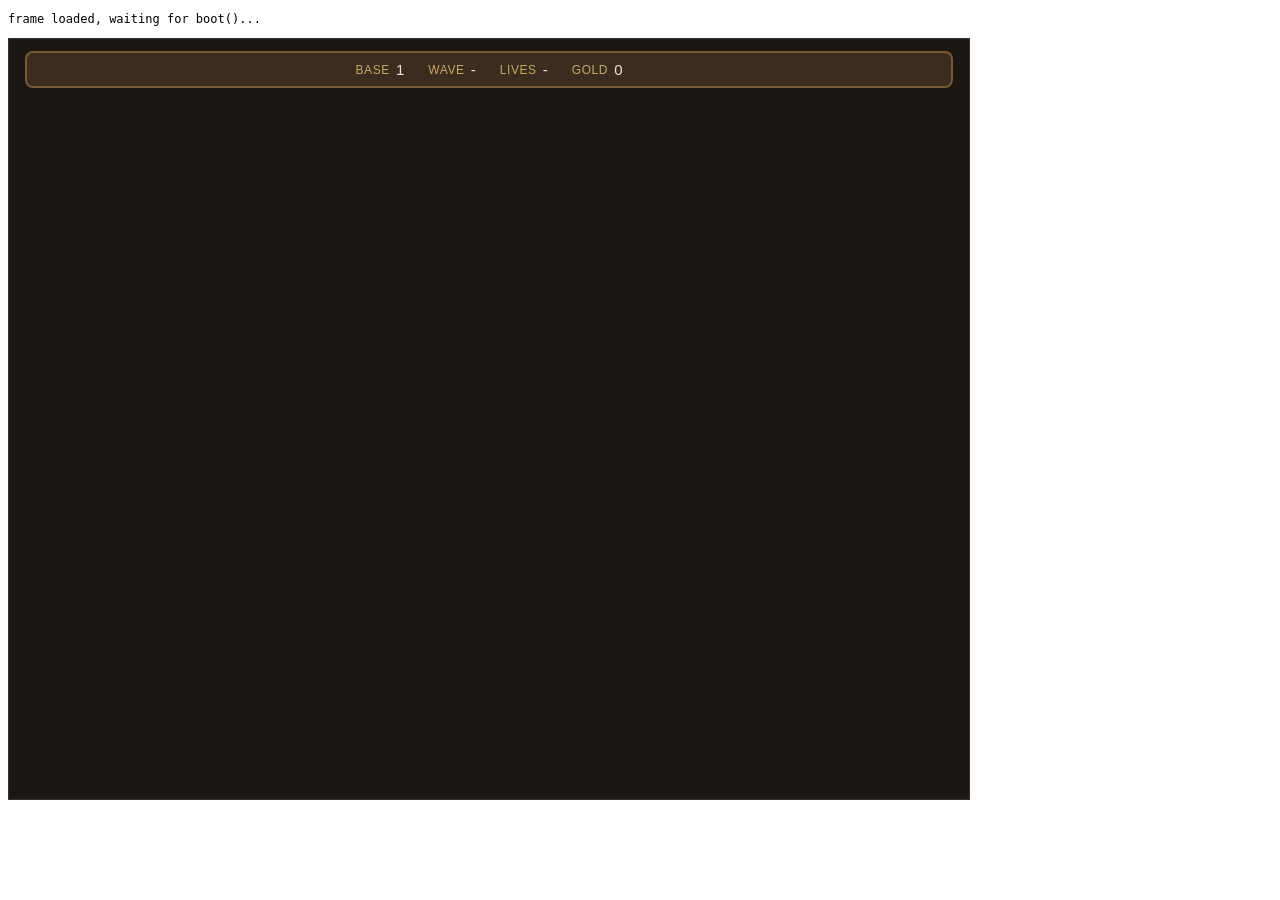
==== tools/harness.html @ bac5289a "0.1.1 initial commit" ====
<!DOCTYPE html>
<html>
<head><meta charset="UTF-8"><title>Harness</title></head>
<body>
<pre id="log" style="font: 12px monospace; white-space: pre-wrap;"></pre>
<iframe id="frame" src="/index.html" style="width:960px;height:760px;border:1px solid #333;"></iframe>
<script>
const logEl = document.getElementById('log');
function log(msg) {
  logEl.textContent += msg + '\n';
  document.title = 'HARNESS:' + logEl.textContent.split('\n').length;
  fetch('/report', { method: 'POST', body: logEl.textContent }).catch(() => {});
}

function q(sel) {
  return document.getElementById('frame').contentDocument.querySelector(sel);
}
function qa(sel) {
  return [...document.getElementById('frame').contentDocument.querySelectorAll(sel)];
}
function click(sel) {
  const el = typeof sel === 'string' ? q(sel) : sel;
  if (!el) throw new Error('missing element ' + sel);
  el.dispatchEvent(new MouseEvent('click', { bubbles: true }));
}
function sleep(ms) { return new Promise((r) => setTimeout(r, ms)); }
function snap(name) {
  try {
    const canvas = q('#battle-canvas');
    const dataUrl = canvas.toDataURL('image/png');
    fetch('/screenshot?name=' + name, { method: 'POST', body: dataUrl }).catch(() => {});
    log('snapshot saved: ' + name);
  } catch (e) {
    log('snapshot failed: ' + e.message);
  }
}
async function saveHtmlSnapshot(name, selector) {
  try {
    const el = q(selector);
    const clone = el.cloneNode(true);
    clone.classList.add('active');
    const cssText = await (await fetch('/css/style.css')).text();
    const html = `<!DOCTYPE html><html><head><meta charset="UTF-8"><title>snap</title><style>${cssText}
body{background:#1c1712;margin:0;padding:16px;}
#app{max-width:960px;margin:0 auto;}
</style></head><body><div id="app">${clone.outerHTML}</div></body></html>`;
    await fetch('/save-html?name=' + name, { method: 'POST', body: html });
    log('html snapshot saved: ' + name);
  } catch (e) {
    log('html snapshot failed: ' + e.message);
  }
}
async function waitFor(fn, timeoutMs, label) {
  const start = Date.now();
  while (Date.now() - start < timeoutMs) {
    const v = fn();
    if (v) return v;
    await sleep(50);
  }
  throw new Error('timeout waiting for ' + label);
}

document.getElementById('frame').addEventListener('load', () => {
  const win = document.getElementById('frame').contentWindow;
  win.addEventListener('error', (e) => log('IFRAME ERROR: ' + e.message + ' @ ' + e.filename + ':' + e.lineno));
  run().catch((e) => log('HARNESS FAILURE: ' + e.message));
});

async function run() {
  log('frame loaded, waiting for boot()...');
  await waitFor(() => q('#btn-start-run') && !q('#btn-start-run').disabled, 15000, 'start button enabled');
  log('assets loaded, start button ready');

  const speed4 = qa('.speed-btn').find((b) => b.dataset.speed === '4');
  if (speed4) { click(speed4); log('set battle speed to 4x'); }

  click('#btn-start-run');
  await waitFor(() => q('#screen-planning').classList.contains('active'), 3000, 'planning screen');
  log('OK: reached planning screen for base 1 wave 1');

  let baseIndex = q('#hud-base').textContent;
  let waveCount = 0;
  let shopReached = false;
  let gameOverReached = false;

  for (let i = 0; i < 12 && !gameOverReached; i++) {
    if (!q('#screen-planning').classList.contains('active')) {
      await waitFor(() => q('#screen-planning').classList.contains('active') || q('#screen-gameover').classList.contains('active'), 8000, 'planning or gameover');
      if (q('#screen-gameover').classList.contains('active')) break;
    }
    const waveNum = q('#planning-wave-num').textContent;
    const rosterCount = qa('.roster-card').length;
    log(`planning wave ${waveNum}: roster has ${rosterCount} alive units, launching all selected`);

    if (i === 0) {
      const firstBadge = q('.rc-order-badge');
      const firstName = q('.roster-card .rc-name')?.textContent;
      const downBtn = q('.roster-card .rc-move-btn[data-move="1"]');
      if (firstBadge && downBtn && !downBtn.disabled) {
        click(downBtn);
        await sleep(50);
        const newFirstName = q('.roster-card .rc-name')?.textContent;
        log(`reorder test: moved "${firstName}" down, new #1 is now "${newFirstName}" (should differ)`);
      }
    }

    click('#btn-launch-wave');
    await waitFor(() => q('#screen-battle').classList.contains('active'), 3000, 'battle screen');

    if (i === 0) {
      await sleep(300);
      snap('battle_early');
      await sleep(1200);
      snap('battle_mid');
    }
    if (q('#hud-base').textContent === '2' && !window.__snappedBase2) {
      window.__snappedBase2 = true;
      await sleep(500);
      snap('battle_base2');
    }

    await waitFor(() => !q('#btn-continue-wave').classList.contains('hidden'), 20000, 'battle resolution');
    waveCount++;
    log(`wave resolved: "${q('#battle-status').textContent}" | lives=${q('#hud-lives').textContent} gold=${q('#hud-gold').textContent}`);
    click('#btn-continue-wave');
    await sleep(150);

    if (q('#screen-shop').classList.contains('active')) {
      shopReached = true;
      log('OK: reached shop screen -> ' + q('#shop-title').textContent);

      const unitOffers = [...q('#shop-units').querySelectorAll('.shop-card')];
      const modOffers = [...q('#shop-cards').querySelectorAll('.shop-card')];
      log(`shop has ${unitOffers.length} recruit offers, ${modOffers.length} mod offers`);
      for (const c of unitOffers) log('  recruit offer: ' + c.querySelector('.sc-name').textContent.trim() + ' - ' + c.querySelector('.sc-cost').textContent);
      for (const c of modOffers) log('  mod offer: ' + c.querySelector('.sc-name').textContent.trim() + ' - ' + c.querySelector('.sc-cost').textContent);

      const rosterCountBefore = qa('#shop-roster .shop-unit-card').length;
      const limitedRecruit = unitOffers.find((c) => c.querySelector('.sc-scope').textContent.includes('1 per visit') && !c.querySelector('button').disabled);
      const affordableRecruit = limitedRecruit || unitOffers.find((c) => !c.querySelector('button').disabled);
      if (affordableRecruit) {
        const isLimited = affordableRecruit.querySelector('.sc-scope').textContent.includes('1 per visit');
        click(affordableRecruit.querySelector('button'));
        await sleep(100);
        const rosterCountAfter = qa('#shop-roster .shop-unit-card').length;
        log(`recruited a unit (limited=${isLimited}): roster ${rosterCountBefore} -> ${rosterCountAfter}, gold now ${q('#hud-gold').textContent}`);
        if (isLimited) {
          const goldBefore2 = q('#hud-gold').textContent;
          const stillEnabled = !affordableRecruit.querySelector('button').disabled;
          click(affordableRecruit.querySelector('button'));
          await sleep(100);
          const rosterCountAfter2 = qa('#shop-roster .shop-unit-card').length;
          log(`cap check: button still clickable after 1st buy=${stillEnabled}, 2nd click roster ${rosterCountAfter} -> ${rosterCountAfter2} (should be unchanged), gold ${goldBefore2} -> ${q('#hud-gold').textContent} (should be unchanged)`);
        }
      } else {
        log('no affordable recruit offers this visit');
      }

      const trinketOffers = [...q('#shop-trinkets').querySelectorAll('.shop-card')];
      log(`  trinket offers: ${trinketOffers.map((c) => c.querySelector('.sc-name').textContent.trim() + '(' + c.querySelector('.sc-cost').textContent + ')').join(', ') || 'none'}`);
      const affordableTrinket = trinketOffers.find((c) => !c.querySelector('button').disabled);
      if (affordableTrinket) {
        click(affordableTrinket.querySelector('button'));
        await sleep(100);
        log('acquired trinket, gold now ' + q('#hud-gold').textContent + ', active trinkets: ' + qa('.trinket-chip').map((c) => c.textContent).join(', '));
      }

      const affordableMod = [...q('#shop-cards').querySelectorAll('.shop-card')].find((c) => !c.querySelector('button').disabled);
      if (affordableMod) {
        click(affordableMod.querySelector('button'));
        await sleep(100);
        if (!q('#mod-target-modal').classList.contains('hidden')) {
          log('mod target modal appeared (instance-scope mod)');
          const targetBtn = q('#mod-target-list button');
          click(targetBtn);
          await sleep(100);
          log('applied mod to unit, gold now ' + q('#hud-gold').textContent);
        } else {
          log('applied roster-wide mod, gold now ' + q('#hud-gold').textContent);
        }
      }
      if (!window.__snappedShop) {
        window.__snappedShop = true;
        await saveHtmlSnapshot('shop_screen', '#screen-shop');
      }

      click('#btn-continue-shop');
      await sleep(150);
      log('continued to base ' + q('#hud-base').textContent);
    }

    if (q('#screen-gameover').classList.contains('active')) {
      gameOverReached = true;
      log('GAME OVER: ' + q('#gameover-reason').textContent + ' | ' + q('#gameover-score').textContent);
    }
  }

  log('DONE. waves resolved=' + waveCount + ' shopReached=' + shopReached + ' gameOverReached=' + gameOverReached);
  document.title = 'HARNESS-COMPLETE';
}
</script>
</body>
</html>
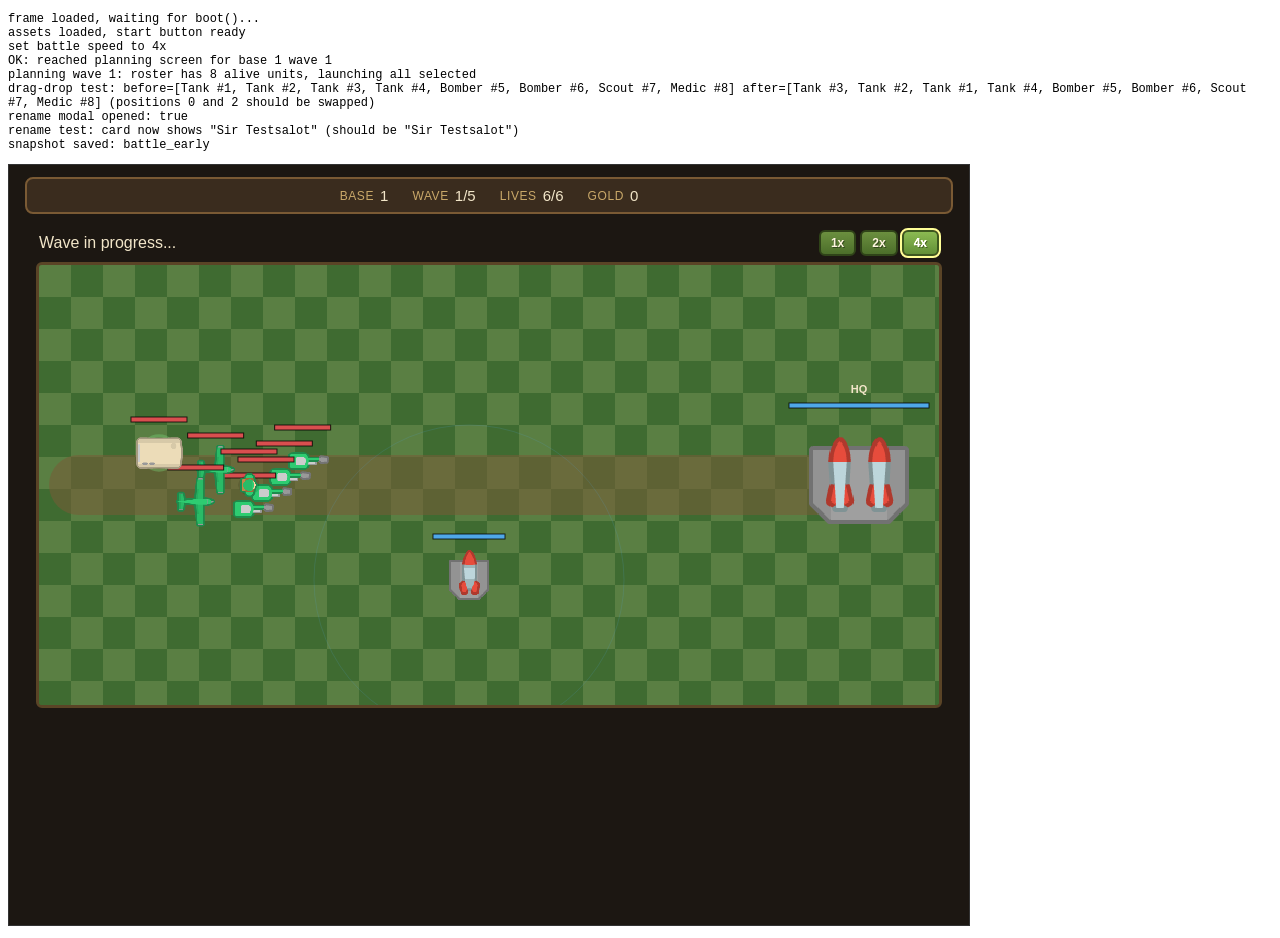
==== commit 89af71d5: "Remember unit marching order across waves and bases Order used to reset to raw roster order every ti" ====
--- a/tools/harness.html
+++ b/tools/harness.html
@@ -24,6 +24,25 @@
   el.dispatchEvent(new MouseEvent('click', { bubbles: true }));
 }
 function sleep(ms) { return new Promise((r) => setTimeout(r, ms)); }
+function iframeWin() { return document.getElementById('frame').contentWindow; }
+function simulateDragDrop(sourceEl, targetEl) {
+  const win = iframeWin();
+  const dataTransfer = new win.DataTransfer();
+  const fire = (type, el) => {
+    const evt = new win.DragEvent(type, { bubbles: true, cancelable: true, dataTransfer });
+    el.dispatchEvent(evt);
+  };
+  fire('dragstart', sourceEl);
+  fire('dragover', targetEl);
+  fire('drop', targetEl);
+  fire('dragend', sourceEl);
+}
+function setInputValue(el, value) {
+  const win = iframeWin();
+  const setter = Object.getOwnPropertyDescriptor(win.HTMLInputElement.prototype, 'value').set;
+  setter.call(el, value);
+  el.dispatchEvent(new win.Event('input', { bubbles: true }));
+}
 function snap(name) {
   try {
     const canvas = q('#battle-canvas');
@@ -82,6 +101,7 @@
   let waveCount = 0;
   let shopReached = false;
   let gameOverReached = false;
+  let rememberedOrder = null;
 
   for (let i = 0; i < 12 && !gameOverReached; i++) {
     if (!q('#screen-planning').classList.contains('active')) {
@@ -92,16 +112,38 @@
     const rosterCount = qa('.roster-card').length;
     log(`planning wave ${waveNum}: roster has ${rosterCount} alive units, launching all selected`);
 
+    if (i === 1 && rememberedOrder) {
+      const currentOrder = qa('.roster-card.selected').map((c) => c.querySelector('.rc-name').textContent);
+      const matches = JSON.stringify(currentOrder) === JSON.stringify(rememberedOrder);
+      log(`order persistence check: remembered=[${rememberedOrder.join(', ')}] current=[${currentOrder.join(', ')}] match=${matches}`);
+    }
+
     if (i === 0) {
-      const firstBadge = q('.rc-order-badge');
-      const firstName = q('.roster-card .rc-name')?.textContent;
-      const downBtn = q('.roster-card .rc-move-btn[data-move="1"]');
-      if (firstBadge && downBtn && !downBtn.disabled) {
-        click(downBtn);
+      const cards = qa('.roster-card.selected');
+      if (cards.length >= 3) {
+        const beforeOrder = cards.map((c) => c.querySelector('.rc-name').textContent);
+        simulateDragDrop(cards[0], cards[2]);
         await sleep(50);
-        const newFirstName = q('.roster-card .rc-name')?.textContent;
-        log(`reorder test: moved "${firstName}" down, new #1 is now "${newFirstName}" (should differ)`);
-      }
+        const afterCards = qa('.roster-card.selected');
+        const afterOrder = afterCards.map((c) => c.querySelector('.rc-name').textContent);
+        log(`drag-drop test: before=[${beforeOrder.join(', ')}] after=[${afterOrder.join(', ')}] (positions 0 and 2 should be swapped)`);
+        rememberedOrder = afterOrder;
+      }
+
+      const firstCard = q('.roster-card');
+      const renameBtn = firstCard.querySelector('.rc-rename-btn');
+      click(renameBtn);
+      await sleep(50);
+      const modalVisible = !q('#rename-modal').classList.contains('hidden');
+      log(`rename modal opened: ${modalVisible}`);
+      if (modalVisible) {
+        setInputValue(q('#rename-input'), 'Sir Testsalot');
+        click('#btn-save-rename');
+        await sleep(50);
+        const renamedText = q('.roster-card .rc-name').textContent;
+        log(`rename test: card now shows "${renamedText}" (should be "Sir Testsalot")`);
+      }
+      rememberedOrder = qa('.roster-card.selected').map((c) => c.querySelector('.rc-name').textContent);
     }
 
     click('#btn-launch-wave');
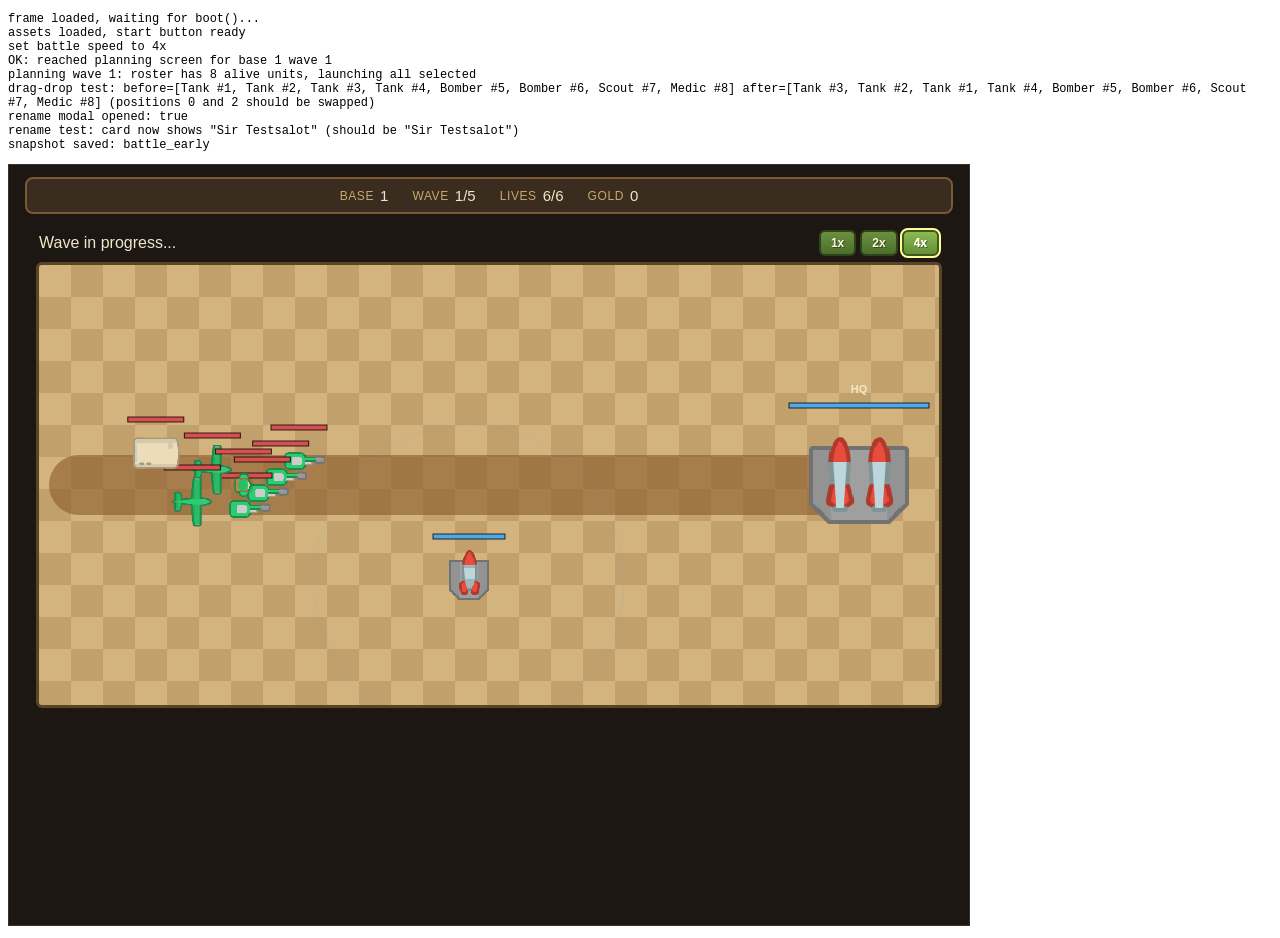
==== commit f887932b: "Add desert and stone map themes, randomized per base Ground/path colors now come from a per-base the" ====
--- a/tools/harness.html
+++ b/tools/harness.html
@@ -159,6 +159,11 @@
       window.__snappedBase2 = true;
       await sleep(500);
       snap('battle_base2');
+    }
+    if (q('#hud-base').textContent === '3' && !window.__snappedBase3) {
+      window.__snappedBase3 = true;
+      await sleep(500);
+      snap('battle_base3');
     }
 
     await waitFor(() => !q('#btn-continue-wave').classList.contains('hidden'), 20000, 'battle resolution');
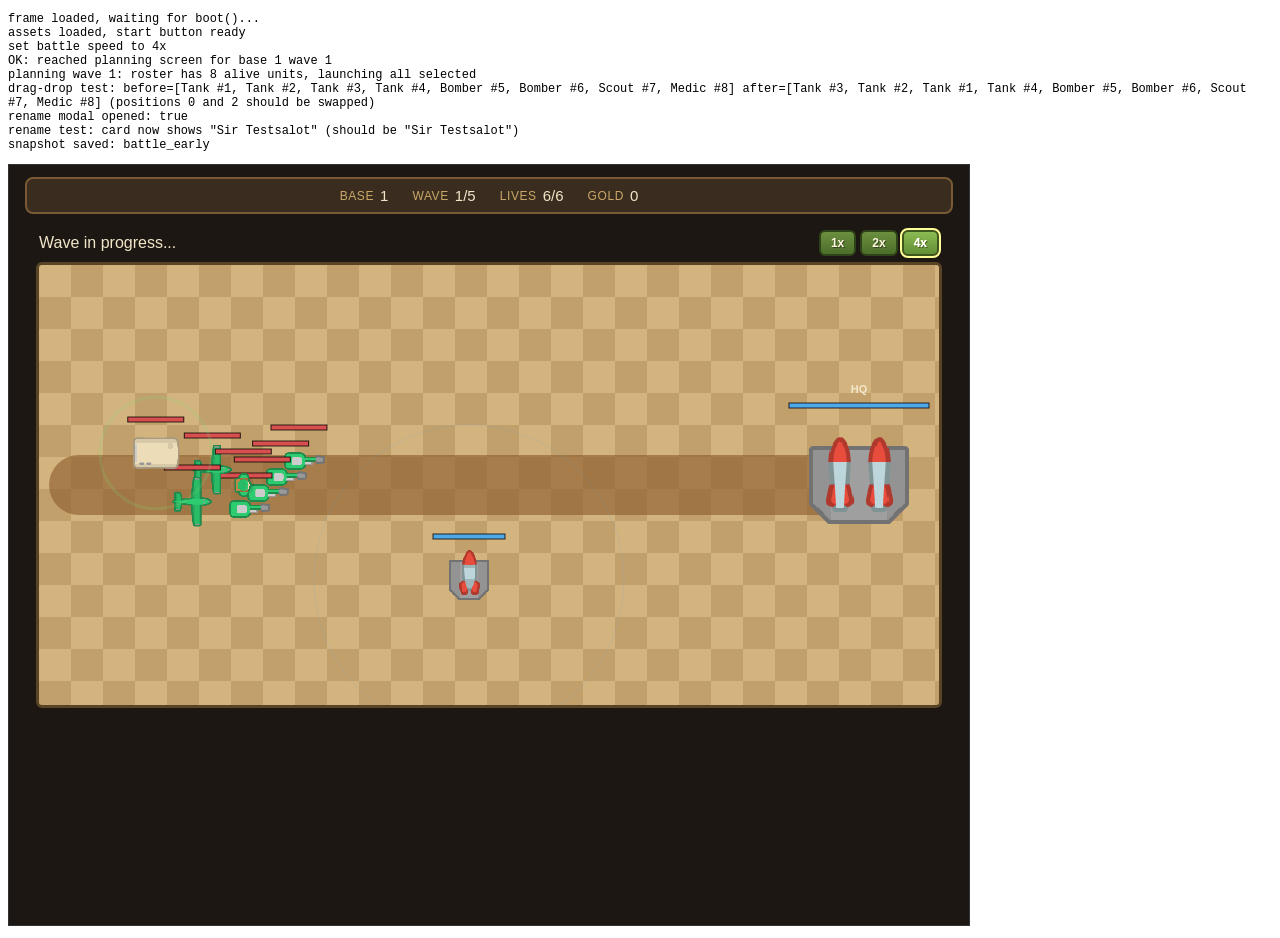
==== commit 32b0595f: "Multidirectional paths, tar trap towers, more mods, auto-buy, fixed game over - Path generation is n" ====
--- a/tools/harness.html
+++ b/tools/harness.html
@@ -159,6 +159,10 @@
       window.__snappedBase2 = true;
       await sleep(500);
       snap('battle_base2');
+      await sleep(1500);
+      snap('battle_base2b');
+      await sleep(1500);
+      snap('battle_base2c');
     }
     if (q('#hud-base').textContent === '3' && !window.__snappedBase3) {
       window.__snappedBase3 = true;
@@ -173,8 +177,21 @@
     await sleep(150);
 
     if (q('#screen-shop').classList.contains('active')) {
+      const isFirstShopVisit = !shopReached;
       shopReached = true;
       log('OK: reached shop screen -> ' + q('#shop-title').textContent);
+
+      if (isFirstShopVisit) {
+        const checkbox = q('#auto-buy-roster-mods');
+        log(`auto-buy checkbox initial state: ${checkbox.checked} (should be false)`);
+        click(checkbox);
+        await sleep(50);
+        log(`auto-buy checkbox after click: ${checkbox.checked} (should be true)`);
+      } else if (window.__autoBuyChecked === undefined) {
+        window.__autoBuyChecked = true;
+        const purchasedRosterMods = qa('#shop-cards .shop-card').filter((c) => c.querySelector('.sc-scope').textContent === 'Whole roster' && c.querySelector('button').textContent === 'Purchased');
+        log(`auto-buy check on 2nd shop visit: ${purchasedRosterMods.length} roster-wide mod(s) already auto-purchased without clicking`);
+      }
 
       const unitOffers = [...q('#shop-units').querySelectorAll('.shop-card')];
       const modOffers = [...q('#shop-cards').querySelectorAll('.shop-card')];
@@ -238,7 +255,8 @@
 
     if (q('#screen-gameover').classList.contains('active')) {
       gameOverReached = true;
-      log('GAME OVER: ' + q('#gameover-reason').textContent + ' | ' + q('#gameover-score').textContent);
+      const statBlocks = qa('.gameover-stat').map((el) => el.textContent.trim());
+      log(`GAME OVER: title="${q('#gameover-title').textContent}" reason="${q('#gameover-reason').textContent}" button="${q('#btn-restart').textContent}" stats=[${statBlocks.join(' | ')}]`);
     }
   }
 
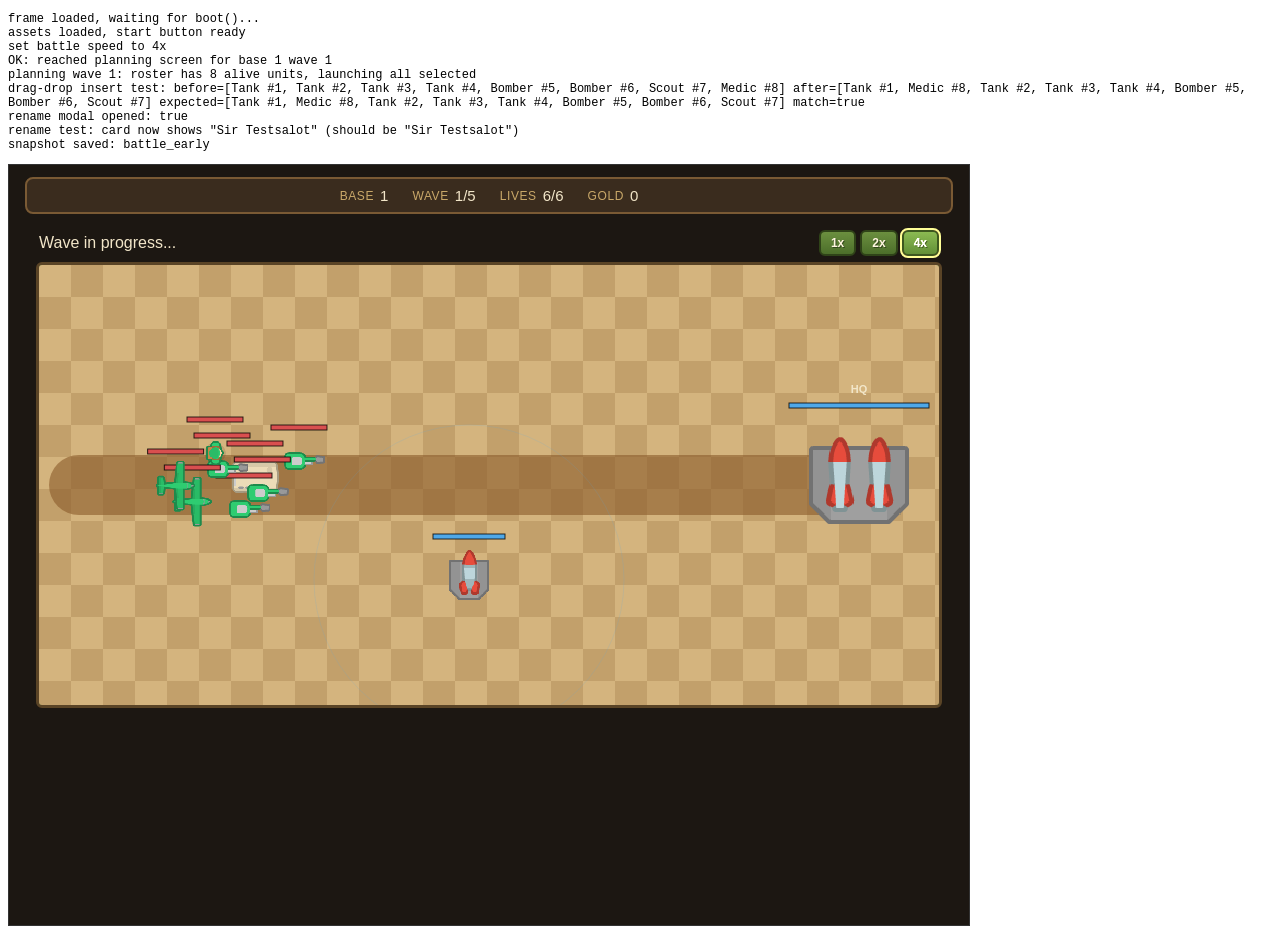
==== commit c6d28209: "Fix path backtracking and drag-reorder to swap-in-place Units could visibly walk forward then backwa" ====
--- a/tools/harness.html
+++ b/tools/harness.html
@@ -122,11 +122,19 @@
       const cards = qa('.roster-card.selected');
       if (cards.length >= 3) {
         const beforeOrder = cards.map((c) => c.querySelector('.rc-name').textContent);
-        simulateDragDrop(cards[0], cards[2]);
+        // Drag the last selected card and drop it on the 2nd card - it
+        // should insert itself between positions 1 and 2, pushing everything
+        // from there on down by one, not simply swap places with card 2.
+        const lastCard = cards[cards.length - 1];
+        simulateDragDrop(lastCard, cards[1]);
         await sleep(50);
         const afterCards = qa('.roster-card.selected');
         const afterOrder = afterCards.map((c) => c.querySelector('.rc-name').textContent);
-        log(`drag-drop test: before=[${beforeOrder.join(', ')}] after=[${afterOrder.join(', ')}] (positions 0 and 2 should be swapped)`);
+        const expected = [...beforeOrder];
+        const [moved] = expected.splice(expected.length - 1, 1);
+        expected.splice(1, 0, moved);
+        const matches = JSON.stringify(afterOrder) === JSON.stringify(expected);
+        log(`drag-drop insert test: before=[${beforeOrder.join(', ')}] after=[${afterOrder.join(', ')}] expected=[${expected.join(', ')}] match=${matches}`);
         rememberedOrder = afterOrder;
       }
 
